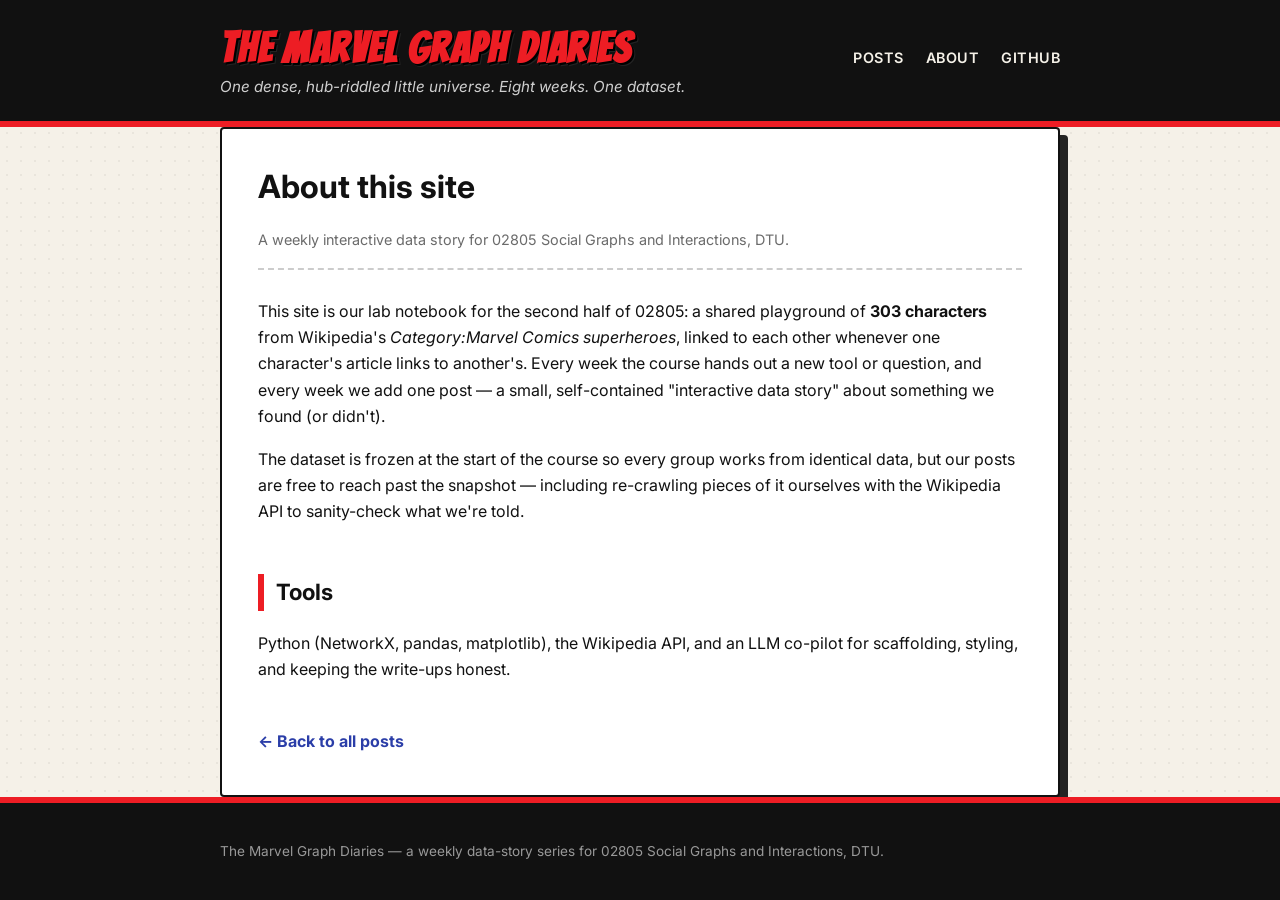
==== docs/about.html @ eedf39a9 "Bootstrap: GitHub Pages site + Week 1 network analysis The Marvel Graph Diaries: comic-styled static" ====
<!DOCTYPE html>
<html lang="en">
<head>
<meta charset="UTF-8">
<meta name="viewport" content="width=device-width, initial-scale=1.0">
<title>About — The Marvel Graph Diaries</title>
<link rel="icon" href="data:image/svg+xml,<svg xmlns=%22http://www.w3.org/2000/svg%22 viewBox=%220 0 100 100%22><text y=%22.9em%22 font-size=%2290%22>🕸️</text></svg>">
<link rel="stylesheet" href="assets/css/style.css">
</head>
<body>

<header class="masthead">
  <div class="wrap">
    <div>
      <h1 class="site-title"><a href="index.html">The Marvel Graph Diaries</a></h1>
      <p class="site-tagline">One dense, hub-riddled little universe. Eight weeks. One dataset.</p>
    </div>
    <nav class="site-nav">
      <a href="index.html">Posts</a>
      <a href="about.html">About</a>
      <a href="https://github.com/TSimona08/social-graph-interactions" target="_blank" rel="noopener">GitHub</a>
    </nav>
  </div>
</header>

<main class="wrap">
  <article class="post">
    <h1>About this site</h1>
    <p class="post-meta">A weekly interactive data story for 02805 Social Graphs and Interactions, DTU.</p>

    <p>
      This site is our lab notebook for the second half of 02805: a shared playground of
      <strong>303 characters</strong> from Wikipedia's <em>Category:Marvel Comics superheroes</em>,
      linked to each other whenever one character's article links to another's. Every week the
      course hands out a new tool or question, and every week we add one post — a small,
      self-contained "interactive data story" about something we found (or didn't).
    </p>

    <p>
      The dataset is frozen at the start of the course so every group works from identical data,
      but our posts are free to reach past the snapshot — including re-crawling pieces of it
      ourselves with the Wikipedia API to sanity-check what we're told.
    </p>

    <h2>Tools</h2>
    <p>
      Python (NetworkX, pandas, matplotlib), the Wikipedia API, and an LLM co-pilot for
      scaffolding, styling, and keeping the write-ups honest.
    </p>

    <a class="back-link" href="index.html">← Back to all posts</a>
  </article>
</main>

<footer>
  <div class="wrap">
    <p>The Marvel Graph Diaries — a weekly data-story series for 02805 Social Graphs and Interactions, DTU.</p>
  </div>
</footer>

</body>
</html>
---- docs/assets/css/style.css ----
/* The Marvel Graph Diaries — shared stylesheet */

@import url('https://fonts.googleapis.com/css2?family=Bangers&family=Inter:wght@400;500;600;700&family=JetBrains+Mono:wght@400;600&display=swap');

:root {
  --marvel-red: #ed1d24;
  --marvel-red-dark: #b3151a;
  --ink: #111111;
  --paper: #f5f1e8;
  --paper-panel: #ffffff;
  --gray: #6b6b6b;
  --line: #111111;
  --accent-blue: #2b3ea8;
  --accent-green: #1c8a5a;
  --max-width: 880px;
}

* { box-sizing: border-box; }

html { background: var(--ink); }

body {
  margin: 0;
  background: var(--paper);
  color: var(--ink);
  font-family: 'Inter', -apple-system, BlinkMacSystemFont, sans-serif;
  line-height: 1.65;
}

/* subtle halftone-ish texture on the page background */
body {
  background-image: radial-gradient(circle, rgba(0,0,0,0.05) 1px, transparent 1px);
  background-size: 14px 14px;
}

a { color: var(--accent-blue); text-decoration: none; }
a:hover { text-decoration: underline; }

.wrap {
  max-width: var(--max-width);
  margin: 0 auto;
  padding: 0 20px;
}

/* ---- Header / masthead ---- */
.masthead {
  background: var(--ink);
  border-bottom: 6px solid var(--marvel-red);
  padding: 28px 0 22px;
}

.masthead .wrap {
  display: flex;
  align-items: baseline;
  justify-content: space-between;
  flex-wrap: wrap;
  gap: 10px;
}

.site-title {
  font-family: 'Bangers', cursive;
  letter-spacing: 1.5px;
  font-size: 2.6rem;
  color: var(--marvel-red);
  text-shadow: 2px 2px 0 #000, 3px 3px 0 rgba(255,255,255,0.08);
  margin: 0;
  line-height: 1;
}

.site-title a { color: inherit; text-decoration: none; }

.site-tagline {
  color: #cfcfcf;
  font-size: 0.95rem;
  margin: 4px 0 0;
  font-style: italic;
}

nav.site-nav a {
  color: #f5f1e8;
  margin-left: 18px;
  font-weight: 600;
  font-size: 0.9rem;
  text-transform: uppercase;
  letter-spacing: 0.5px;
}
nav.site-nav a:hover { color: var(--marvel-red); text-decoration: none; }

/* ---- Hero / intro band ---- */
.hero {
  background: var(--marvel-red);
  color: #fff;
  padding: 22px 0;
  border-bottom: 4px solid var(--ink);
}
.hero .wrap p {
  margin: 0;
  font-weight: 500;
}

/* ---- Main content ---- */
main {
  padding: 40px 0 60px;
}

/* ---- Post cards on the index ---- */
.post-list {
  list-style: none;
  margin: 0;
  padding: 0;
  display: grid;
  gap: 22px;
}

.post-card {
  background: var(--paper-panel);
  border: 2.5px solid var(--ink);
  border-radius: 4px;
  padding: 22px 24px;
  box-shadow: 6px 6px 0 rgba(0,0,0,0.85);
  transition: transform 0.12s ease;
}
.post-card:hover { transform: translate(-2px, -2px); }

.post-card .week-badge {
  display: inline-block;
  background: var(--ink);
  color: var(--marvel-red);
  font-family: 'Bangers', cursive;
  font-size: 1.1rem;
  letter-spacing: 1px;
  padding: 2px 12px;
  border-radius: 3px;
  margin-bottom: 10px;
}

.post-card h2 {
  margin: 0 0 8px;
  font-size: 1.5rem;
}
.post-card h2 a { color: var(--ink); }
.post-card h2 a:hover { color: var(--marvel-red); }

.post-card .meta {
  color: var(--gray);
  font-size: 0.85rem;
  margin-bottom: 10px;
}

.post-card p.excerpt {
  margin: 0 0 10px;
}

.post-card .read-more {
  font-weight: 700;
  text-transform: uppercase;
  font-size: 0.8rem;
  letter-spacing: 0.5px;
}

.coming-soon {
  border-style: dashed;
  opacity: 0.6;
  box-shadow: none;
}

/* ---- Post page ---- */
article.post {
  background: var(--paper-panel);
  border: 2.5px solid var(--ink);
  border-radius: 4px;
  padding: 32px 36px 40px;
  box-shadow: 8px 8px 0 rgba(0,0,0,0.85);
}

article.post h1 {
  font-size: 2rem;
  margin-top: 0;
  margin-bottom: 6px;
}

article.post .post-meta {
  color: var(--gray);
  font-size: 0.9rem;
  margin-bottom: 28px;
  padding-bottom: 16px;
  border-bottom: 2px dashed #ccc;
}

article.post h2 {
  font-size: 1.4rem;
  margin-top: 2.2em;
  border-left: 6px solid var(--marvel-red);
  padding-left: 12px;
}

article.post h3 {
  font-size: 1.1rem;
  color: var(--accent-blue);
}

article.post figure {
  margin: 24px 0;
  text-align: center;
}
article.post figure img {
  max-width: 100%;
  border: 2px solid var(--ink);
  border-radius: 4px;
  background: #fff;
}
article.post figcaption {
  font-size: 0.85rem;
  color: var(--gray);
  margin-top: 8px;
  font-style: italic;
}

article.post table {
  width: 100%;
  border-collapse: collapse;
  margin: 20px 0;
  font-size: 0.92rem;
}
article.post th, article.post td {
  border: 1px solid #ccc;
  padding: 8px 10px;
  text-align: left;
}
article.post th {
  background: var(--ink);
  color: var(--paper);
}
article.post tr:nth-child(even) { background: #f8f6f0; }

article.post code, article.post pre {
  font-family: 'JetBrains Mono', monospace;
  font-size: 0.85rem;
}
article.post pre {
  background: var(--ink);
  color: #eee;
  padding: 14px 16px;
  border-radius: 6px;
  overflow-x: auto;
}
article.post code {
  background: #eee5d3;
  padding: 1px 5px;
  border-radius: 3px;
}

.callout {
  background: #fff6e0;
  border-left: 5px solid #d69f00;
  padding: 12px 16px;
  margin: 20px 0;
  border-radius: 3px;
  font-size: 0.95rem;
}

.callout.surprise {
  background: #ffe9e9;
  border-left-color: var(--marvel-red);
}

.stat-row {
  display: flex;
  flex-wrap: wrap;
  gap: 14px;
  margin: 20px 0;
}
.stat-box {
  flex: 1 1 140px;
  background: var(--ink);
  color: var(--paper);
  border-radius: 6px;
  padding: 14px 16px;
  text-align: center;
}
.stat-box .num {
  font-family: 'Bangers', cursive;
  font-size: 1.8rem;
  color: var(--marvel-red);
  display: block;
  line-height: 1.1;
}
.stat-box .label {
  font-size: 0.75rem;
  text-transform: uppercase;
  letter-spacing: 0.5px;
  color: #ccc;
}

.back-link {
  display: inline-block;
  margin-top: 30px;
  font-weight: 700;
}

/* ---- Footer ---- */
footer {
  background: var(--ink);
  color: #999;
  padding: 24px 0;
  font-size: 0.85rem;
  border-top: 6px solid var(--marvel-red);
}
footer a { color: #ccc; }

@media (max-width: 600px) {
  .site-title { font-size: 2rem; }
  article.post { padding: 24px 18px; }
}
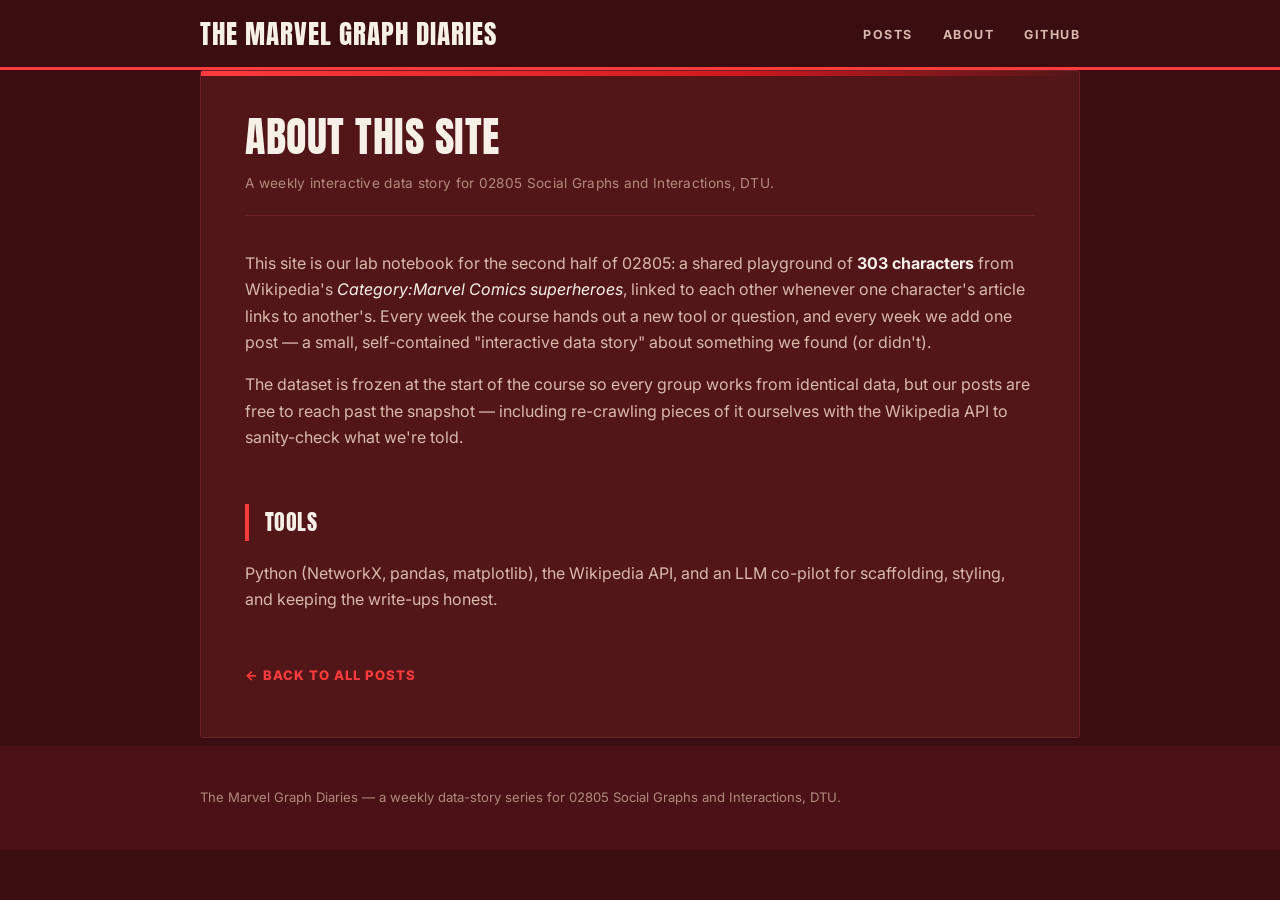
==== commit 60c39bcf: "Add weeks 3 and 4, refresh week 1 and bonus-turing styling Week 3: shortest-path explorer over cliqu" ====
--- a/docs/about.html
+++ b/docs/about.html
@@ -11,10 +11,7 @@
 
 <header class="masthead">
   <div class="wrap">
-    <div>
-      <h1 class="site-title"><a href="index.html">The Marvel Graph Diaries</a></h1>
-      <p class="site-tagline">One dense, hub-riddled little universe. Eight weeks. One dataset.</p>
-    </div>
+    <p class="site-title"><a href="index.html">The Marvel Graph Diaries</a></p>
     <nav class="site-nav">
       <a href="index.html">Posts</a>
       <a href="about.html">About</a>
--- a/docs/assets/css/style.css
+++ b/docs/assets/css/style.css
@@ -1,39 +1,43 @@
-/* The Marvel Graph Diaries — shared stylesheet */
-
-@import url('https://fonts.googleapis.com/css2?family=Bangers&family=Inter:wght@400;500;600;700&family=JetBrains+Mono:wght@400;600&display=swap');
+/* The Marvel Graph Diaries — movie-poster theme */
+
+@import url('https://fonts.googleapis.com/css2?family=Anton&family=Inter:wght@400;500;600;700;800&family=JetBrains+Mono:wght@400;600&display=swap');
 
 :root {
-  --marvel-red: #ed1d24;
-  --marvel-red-dark: #b3151a;
-  --ink: #111111;
-  --paper: #f5f1e8;
-  --paper-panel: #ffffff;
-  --gray: #6b6b6b;
-  --line: #111111;
-  --accent-blue: #2b3ea8;
-  --accent-green: #1c8a5a;
-  --max-width: 880px;
+  --maroon: #3a0d10;
+  --maroon-soft: #4a1216;
+  --panel: #521619;
+  --line: #6b2226;
+  --red: #ff3b3b;
+  --red-deep: #d4181f;
+  --white: #f7f0e6;
+  --dim: #d9b8ac;
+  --faint: #b3897e;
+  --gold: #e0b45c;
+  --steel: #7fa8d9;
+  --max-width: 920px;
+  --max-width-wide: 1180px;
 }
 
 * { box-sizing: border-box; }
 
-html { background: var(--ink); }
+html { background: var(--maroon); }
 
 body {
   margin: 0;
-  background: var(--paper);
-  color: var(--ink);
+  background: var(--maroon);
+  color: var(--white);
   font-family: 'Inter', -apple-system, BlinkMacSystemFont, sans-serif;
   line-height: 1.65;
 }
 
-/* subtle halftone-ish texture on the page background */
 body {
-  background-image: radial-gradient(circle, rgba(0,0,0,0.05) 1px, transparent 1px);
-  background-size: 14px 14px;
-}
-
-a { color: var(--accent-blue); text-decoration: none; }
+  background-image:
+    radial-gradient(ellipse 80% 50% at 50% -10%, rgba(224,17,26,0.18), transparent 60%),
+    repeating-linear-gradient(0deg, rgba(255,255,255,0.015) 0px, transparent 1px, transparent 2px);
+  background-attachment: fixed;
+}
+
+a { color: var(--red); text-decoration: none; }
 a:hover { text-decoration: underline; }
 
 .wrap {
@@ -42,65 +46,100 @@
   padding: 0 20px;
 }
 
+.wrap.wide {
+  max-width: var(--max-width-wide);
+}
+
 /* ---- Header / masthead ---- */
 .masthead {
-  background: var(--ink);
-  border-bottom: 6px solid var(--marvel-red);
-  padding: 28px 0 22px;
+  background: var(--maroon);
+  border-bottom: 3px solid var(--red);
+  padding: 20px 0;
+  position: relative;
+}
+.masthead::after {
+  content: '';
+  position: absolute;
+  left: 0; right: 0; bottom: -3px;
+  height: 3px;
+  background: linear-gradient(90deg, var(--red) 0%, transparent 70%);
 }
 
 .masthead .wrap {
   display: flex;
-  align-items: baseline;
+  align-items: center;
   justify-content: space-between;
   flex-wrap: wrap;
   gap: 10px;
 }
 
 .site-title {
-  font-family: 'Bangers', cursive;
-  letter-spacing: 1.5px;
-  font-size: 2.6rem;
-  color: var(--marvel-red);
-  text-shadow: 2px 2px 0 #000, 3px 3px 0 rgba(255,255,255,0.08);
+  font-family: 'Anton', 'Inter', sans-serif;
+  font-weight: 400;
+  text-transform: uppercase;
+  letter-spacing: 1px;
+  font-size: 1.7rem;
+  color: var(--white);
   margin: 0;
   line-height: 1;
 }
-
 .site-title a { color: inherit; text-decoration: none; }
 
-.site-tagline {
-  color: #cfcfcf;
-  font-size: 0.95rem;
-  margin: 4px 0 0;
-  font-style: italic;
-}
+.site-tagline { display: none; }
 
 nav.site-nav a {
-  color: #f5f1e8;
-  margin-left: 18px;
-  font-weight: 600;
-  font-size: 0.9rem;
-  text-transform: uppercase;
-  letter-spacing: 0.5px;
-}
-nav.site-nav a:hover { color: var(--marvel-red); text-decoration: none; }
-
-/* ---- Hero / intro band ---- */
+  color: var(--dim);
+  margin-left: 26px;
+  font-weight: 700;
+  font-size: 0.78rem;
+  text-transform: uppercase;
+  letter-spacing: 1.5px;
+}
+nav.site-nav a:hover { color: var(--red); text-decoration: none; }
+
+/* ---- Hero / poster band ---- */
 .hero {
-  background: var(--marvel-red);
-  color: #fff;
-  padding: 22px 0;
-  border-bottom: 4px solid var(--ink);
-}
-.hero .wrap p {
-  margin: 0;
-  font-weight: 500;
-}
+  background:
+    linear-gradient(180deg, rgba(58,13,16,0.5) 0%, var(--maroon) 92%),
+    linear-gradient(115deg, transparent 40%, rgba(255,59,59,0.22) 40.5%, rgba(255,59,59,0.22) 42%, transparent 42.5%),
+    radial-gradient(ellipse 70% 60% at 30% 20%, rgba(255,59,59,0.28), transparent 60%),
+    var(--maroon-soft);
+  padding: 64px 0 52px;
+  border-bottom: 1px solid var(--line);
+  text-align: center;
+}
+.hero .eyebrow {
+  display: inline-block;
+  color: var(--red);
+  font-weight: 800;
+  font-size: 0.78rem;
+  letter-spacing: 3px;
+  text-transform: uppercase;
+  margin-bottom: 18px;
+}
+.hero h1.hero-title {
+  font-family: 'Anton', sans-serif;
+  font-weight: 400;
+  text-transform: uppercase;
+  font-size: clamp(2.6rem, 7vw, 4.6rem);
+  line-height: 0.95;
+  letter-spacing: 1px;
+  margin: 0 0 20px;
+  color: var(--white);
+  text-shadow: 0 0 40px rgba(224,17,26,0.4);
+}
+.hero h1.hero-title .accent { color: var(--red); }
+.hero .wrap p.tagline {
+  margin: 0 auto;
+  max-width: 560px;
+  color: var(--dim);
+  font-size: 1.05rem;
+}
+.hero .wrap p.tagline em { color: var(--white); font-style: normal; }
 
 /* ---- Main content ---- */
 main {
-  padding: 40px 0 60px;
+  padding: 52px 0 64px;
 }
 
 /* ---- Post cards on the index ---- */
@@ -109,206 +148,585 @@
   margin: 0;
   padding: 0;
   display: grid;
-  gap: 22px;
+  gap: 24px;
 }
 
 .post-card {
-  background: var(--paper-panel);
-  border: 2.5px solid var(--ink);
-  border-radius: 4px;
-  padding: 22px 24px;
-  box-shadow: 6px 6px 0 rgba(0,0,0,0.85);
-  transition: transform 0.12s ease;
-}
-.post-card:hover { transform: translate(-2px, -2px); }
+  position: relative;
+  background: var(--panel);
+  border: 1px solid var(--line);
+  border-radius: 3px;
+  overflow: hidden;
+  transition: transform 0.18s ease, border-color 0.18s ease;
+}
+.post-card::before {
+  content: '';
+  position: absolute;
+  top: 0; left: 0; bottom: 0;
+  width: 5px;
+  background: var(--red);
+  z-index: 1;
+}
+.post-card:hover {
+  transform: translateY(-3px);
+  border-color: var(--red-deep);
+}
+.post-card .card-body {
+  padding: 24px 28px;
+}
 
 .post-card .week-badge {
   display: inline-block;
-  background: var(--ink);
-  color: var(--marvel-red);
-  font-family: 'Bangers', cursive;
-  font-size: 1.1rem;
-  letter-spacing: 1px;
-  padding: 2px 12px;
-  border-radius: 3px;
-  margin-bottom: 10px;
+  background: var(--red);
+  color: var(--maroon);
+  font-family: 'Anton', sans-serif;
+  font-weight: 400;
+  font-size: 0.95rem;
+  letter-spacing: 2px;
+  text-transform: uppercase;
+  padding: 4px 14px;
+  border-radius: 2px;
+  margin-bottom: 14px;
+}
+
+.post-card .week-badge.bonus {
+  background: var(--steel);
+  color: var(--white);
 }
 
 .post-card h2 {
-  margin: 0 0 8px;
-  font-size: 1.5rem;
-}
-.post-card h2 a { color: var(--ink); }
-.post-card h2 a:hover { color: var(--marvel-red); }
+  margin: 0 0 10px;
+  font-size: 1.6rem;
+  font-family: 'Anton', sans-serif;
+  font-weight: 400;
+  letter-spacing: 0.3px;
+  text-transform: uppercase;
+  line-height: 1.15;
+}
+.post-card h2 a { color: var(--white); }
+.post-card h2 a:hover { color: var(--red); text-decoration: none; }
 
 .post-card .meta {
-  color: var(--gray);
-  font-size: 0.85rem;
-  margin-bottom: 10px;
+  color: var(--faint);
+  font-size: 0.82rem;
+  margin-bottom: 14px;
+  letter-spacing: 0.3px;
 }
 
 .post-card p.excerpt {
-  margin: 0 0 10px;
+  margin: 0 0 14px;
+  color: var(--dim);
 }
 
 .post-card .read-more {
-  font-weight: 700;
+  font-weight: 800;
   text-transform: uppercase;
   font-size: 0.8rem;
-  letter-spacing: 0.5px;
+  letter-spacing: 1.5px;
+  color: var(--red);
 }
 
 .coming-soon {
-  border-style: dashed;
-  opacity: 0.6;
-  box-shadow: none;
-}
+  opacity: 0.45;
+}
+.coming-soon::before { background: var(--faint); }
 
 /* ---- Post page ---- */
 article.post {
-  background: var(--paper-panel);
-  border: 2.5px solid var(--ink);
-  border-radius: 4px;
-  padding: 32px 36px 40px;
-  box-shadow: 8px 8px 0 rgba(0,0,0,0.85);
+  position: relative;
+  background: var(--panel);
+  border: 1px solid var(--line);
+  border-radius: 3px;
+  padding: 44px 44px 50px;
+  overflow: hidden;
+}
+article.post::before {
+  content: '';
+  position: absolute;
+  top: 0; left: 0; right: 0;
+  height: 5px;
+  background: linear-gradient(90deg, var(--red) 0%, var(--red-deep) 60%, transparent 100%);
 }
 
 article.post h1 {
-  font-size: 2rem;
+  font-family: 'Anton', sans-serif;
+  font-weight: 400;
+  text-transform: uppercase;
+  letter-spacing: 0.5px;
+  font-size: clamp(1.8rem, 4vw, 2.6rem);
+  line-height: 1.05;
   margin-top: 0;
-  margin-bottom: 6px;
+  margin-bottom: 12px;
+  color: var(--white);
 }
 
 article.post .post-meta {
-  color: var(--gray);
-  font-size: 0.9rem;
-  margin-bottom: 28px;
-  padding-bottom: 16px;
-  border-bottom: 2px dashed #ccc;
+  color: var(--faint);
+  font-size: 0.85rem;
+  margin-bottom: 34px;
+  padding-bottom: 20px;
+  border-bottom: 1px solid var(--line);
+  letter-spacing: 0.3px;
 }
 
 article.post h2 {
+  font-family: 'Anton', sans-serif;
+  font-weight: 400;
+  text-transform: uppercase;
   font-size: 1.4rem;
-  margin-top: 2.2em;
-  border-left: 6px solid var(--marvel-red);
-  padding-left: 12px;
+  letter-spacing: 0.4px;
+  margin-top: 2.4em;
+  color: var(--white);
+  padding-left: 16px;
+  border-left: 4px solid var(--red);
 }
 
 article.post h3 {
-  font-size: 1.1rem;
-  color: var(--accent-blue);
-}
+  font-size: 1.05rem;
+  color: var(--steel);
+  font-weight: 700;
+}
+
+article.post p, article.post li { color: var(--dim); }
+article.post strong { color: var(--white); }
+article.post em { color: var(--white); font-style: italic; }
 
 article.post figure {
-  margin: 24px 0;
+  margin: 28px 0;
   text-align: center;
 }
 article.post figure img {
   max-width: 100%;
-  border: 2px solid var(--ink);
-  border-radius: 4px;
+  border: 1px solid var(--line);
+  border-radius: 3px;
   background: #fff;
 }
 article.post figcaption {
-  font-size: 0.85rem;
-  color: var(--gray);
-  margin-top: 8px;
+  font-size: 0.82rem;
+  color: var(--faint);
+  margin-top: 10px;
   font-style: italic;
 }
 
 article.post table {
   width: 100%;
   border-collapse: collapse;
-  margin: 20px 0;
-  font-size: 0.92rem;
+  margin: 24px 0;
+  font-size: 0.9rem;
 }
 article.post th, article.post td {
-  border: 1px solid #ccc;
-  padding: 8px 10px;
+  border: 1px solid var(--line);
+  padding: 10px 12px;
   text-align: left;
+  color: var(--dim);
 }
 article.post th {
-  background: var(--ink);
-  color: var(--paper);
-}
-article.post tr:nth-child(even) { background: #f8f6f0; }
+  background: var(--maroon);
+  color: var(--white);
+  font-weight: 800;
+  letter-spacing: 0.5px;
+  text-transform: uppercase;
+  font-size: 0.78rem;
+}
+article.post tr:nth-child(even) { background: rgba(255,255,255,0.02); }
 
 article.post code, article.post pre {
   font-family: 'JetBrains Mono', monospace;
-  font-size: 0.85rem;
+  font-size: 0.83rem;
 }
 article.post pre {
-  background: var(--ink);
-  color: #eee;
-  padding: 14px 16px;
-  border-radius: 6px;
+  background: var(--maroon);
+  color: #ecd9cf;
+  padding: 18px 20px;
+  border-radius: 4px;
+  border: 1px solid var(--line);
   overflow-x: auto;
 }
 article.post code {
-  background: #eee5d3;
-  padding: 1px 5px;
+  background: var(--maroon);
+  border: 1px solid var(--line);
+  color: var(--red);
+  padding: 1px 6px;
   border-radius: 3px;
 }
+article.post pre code {
+  background: none;
+  border: none;
+  color: inherit;
+  padding: 0;
+}
 
 .callout {
-  background: #fff6e0;
-  border-left: 5px solid #d69f00;
-  padding: 12px 16px;
-  margin: 20px 0;
-  border-radius: 3px;
+  background: rgba(201,162,75,0.08);
+  border-left: 4px solid var(--gold);
+  padding: 16px 20px;
+  margin: 24px 0;
+  border-radius: 2px;
   font-size: 0.95rem;
+  color: var(--dim);
 }
 
 .callout.surprise {
-  background: #ffe9e9;
-  border-left-color: var(--marvel-red);
+  background: rgba(224,17,26,0.1);
+  border-left-color: var(--red);
 }
 
 .stat-row {
   display: flex;
   flex-wrap: wrap;
   gap: 14px;
-  margin: 20px 0;
+  margin: 24px 0;
 }
 .stat-box {
   flex: 1 1 140px;
-  background: var(--ink);
-  color: var(--paper);
-  border-radius: 6px;
-  padding: 14px 16px;
+  background: var(--maroon);
+  border: 1px solid var(--line);
+  border-top: 2px solid var(--red);
+  border-radius: 2px;
+  padding: 18px 16px;
   text-align: center;
 }
 .stat-box .num {
-  font-family: 'Bangers', cursive;
-  font-size: 1.8rem;
-  color: var(--marvel-red);
+  font-family: 'Anton', sans-serif;
+  font-weight: 400;
+  font-size: 2.1rem;
+  color: var(--red);
   display: block;
   line-height: 1.1;
 }
 .stat-box .label {
-  font-size: 0.75rem;
-  text-transform: uppercase;
-  letter-spacing: 0.5px;
-  color: #ccc;
+  font-size: 0.72rem;
+  text-transform: uppercase;
+  letter-spacing: 1px;
+  color: var(--faint);
 }
 
 .back-link {
   display: inline-block;
-  margin-top: 30px;
-  font-weight: 700;
+  margin-top: 36px;
+  font-weight: 800;
+  color: var(--red);
+  text-transform: uppercase;
+  font-size: 0.82rem;
+  letter-spacing: 1px;
 }
 
 /* ---- Footer ---- */
 footer {
-  background: var(--ink);
-  color: #999;
-  padding: 24px 0;
+  background: var(--maroon-soft);
+  color: var(--faint);
+  padding: 28px 0;
+  font-size: 0.82rem;
+  border-top: none;
+  margin-top: 8px;
+}
+footer a { color: var(--dim); }
+
+@media (max-width: 600px) {
+  article.post { padding: 30px 22px; }
+  .hero { padding: 48px 0 40px; }
+}
+
+/* ================================================================
+   Comic-panel system — visual-first post layout
+   ================================================================ */
+
+.comic-page {
+  display: grid;
+  gap: 14px;
+  margin: 0 0 40px;
+}
+
+.comic-masthead {
+  text-align: center;
+  padding: 6px 0 2px;
+}
+.comic-masthead .issue-no {
+  display: inline-block;
+  background: var(--red);
+  color: var(--maroon);
+  font-family: 'Anton', sans-serif;
   font-size: 0.85rem;
-  border-top: 6px solid var(--marvel-red);
-}
-footer a { color: #ccc; }
-
-@media (max-width: 600px) {
-  .site-title { font-size: 2rem; }
-  article.post { padding: 24px 18px; }
-}
+  letter-spacing: 2px;
+  padding: 4px 14px;
+  border-radius: 2px;
+  margin-bottom: 14px;
+}
+.comic-masthead h1 {
+  font-family: 'Anton', sans-serif;
+  font-weight: 400;
+  text-transform: uppercase;
+  font-size: clamp(2.2rem, 6vw, 3.4rem);
+  line-height: 0.98;
+  margin: 0 0 10px;
+  color: var(--white);
+  text-shadow: 0 0 30px rgba(255,59,59,0.35);
+}
+.comic-masthead .hook {
+  color: var(--dim);
+  font-size: 1.05rem;
+  max-width: 640px;
+  margin: 0 auto;
+}
+.comic-masthead .hook strong { color: var(--white); }
+
+/* generic panel */
+.panel {
+  position: relative;
+  background: var(--panel);
+  border: 2px solid var(--line);
+  border-radius: 4px;
+  overflow: hidden;
+  display: flex;
+  flex-direction: column;
+}
+.panel-media {
+  position: relative;
+  background: #fff;
+  display: flex;
+  align-items: center;
+  justify-content: center;
+  overflow: hidden;
+  flex: 1;
+}
+.panel-media img {
+  width: 100%;
+  height: 100%;
+  object-fit: contain;
+  display: block;
+}
+
+/* interactive chart containers — Plotly needs an explicit, sized box */
+.panel-media.chart {
+  background: var(--maroon-soft);
+  min-height: 380px;
+  align-items: stretch;
+}
+.panel-media.chart.tall { min-height: 520px; }
+.panel-media.chart .js-plotly-plot,
+.panel-media.chart .plot-container {
+  width: 100%;
+}
+.chart-loading {
+  position: absolute;
+  inset: 0;
+  display: flex;
+  align-items: center;
+  justify-content: center;
+  color: var(--faint);
+  font-size: 0.85rem;
+  letter-spacing: 0.5px;
+  text-transform: uppercase;
+}
+
+/* legend chips under an interactive network chart */
+.chart-legend {
+  display: flex;
+  flex-wrap: wrap;
+  gap: 14px;
+  padding: 10px 18px 0;
+  font-size: 0.8rem;
+  color: var(--dim);
+}
+.chart-legend .swatch {
+  display: inline-block;
+  width: 10px;
+  height: 10px;
+  border-radius: 2px;
+  margin-right: 6px;
+  vertical-align: middle;
+}
+.chart-hint {
+  font-size: 0.78rem;
+  color: var(--faint);
+  padding: 4px 18px 12px;
+}
+.panel-caption {
+  background: var(--maroon);
+  border-top: 2px solid var(--line);
+  padding: 14px 18px;
+  font-size: 0.92rem;
+  color: var(--dim);
+  line-height: 1.5;
+}
+.panel-caption strong { color: var(--white); }
+.panel-caption .cap-label {
+  display: block;
+  font-family: 'Anton', sans-serif;
+  color: var(--red);
+  font-size: 0.78rem;
+  letter-spacing: 1.5px;
+  text-transform: uppercase;
+  margin-bottom: 5px;
+}
+
+/* splash panel = full width, hero-scale */
+.panel.splash { grid-column: 1 / -1; }
+.panel.splash .panel-media { min-height: 260px; }
+
+/* stat panel = big number, no image */
+.panel.stat {
+  align-items: center;
+  justify-content: center;
+  text-align: center;
+  padding: 26px 18px;
+  background: linear-gradient(160deg, var(--panel) 0%, var(--maroon-soft) 100%);
+}
+.panel.stat .num {
+  font-family: 'Anton', sans-serif;
+  font-size: clamp(2.4rem, 6vw, 3.4rem);
+  color: var(--red);
+  line-height: 1;
+  text-shadow: 0 0 24px rgba(255,59,59,0.3);
+}
+.panel.stat .label {
+  margin-top: 8px;
+  font-size: 0.78rem;
+  text-transform: uppercase;
+  letter-spacing: 1.2px;
+  color: var(--faint);
+}
+.panel.stat .sub {
+  margin-top: 10px;
+  font-size: 0.85rem;
+  color: var(--dim);
+}
+
+/* grid layouts for panel rows */
+.panel-grid {
+  display: grid;
+  grid-template-columns: repeat(3, 1fr);
+  gap: 14px;
+}
+.panel-grid.cols-2 { grid-template-columns: repeat(2, 1fr); }
+.panel-grid.cols-4 { grid-template-columns: repeat(4, 1fr); }
+
+@media (max-width: 760px) {
+  .panel-grid, .panel-grid.cols-2, .panel-grid.cols-4 {
+    grid-template-columns: 1fr;
+  }
+}
+
+/* chain chip — visual replacement for table rows */
+.chain-chip {
+  display: flex;
+  align-items: center;
+  flex-wrap: wrap;
+  gap: 6px;
+  background: var(--maroon);
+  border: 1px solid var(--line);
+  border-radius: 4px;
+  padding: 10px 12px;
+  font-size: 0.85rem;
+}
+.chain-chip .node {
+  background: var(--panel);
+  border-left: 3px solid var(--red);
+  padding: 4px 10px;
+  border-radius: 3px;
+  font-weight: 600;
+  color: var(--white);
+}
+.chain-chip .node.origin { border-left-color: var(--gold); }
+.chain-chip .arrow { color: var(--faint); }
+.chip-grid {
+  display: grid;
+  grid-template-columns: repeat(2, 1fr);
+  gap: 10px;
+  margin: 20px 0;
+}
+@media (max-width: 700px) {
+  .chip-grid { grid-template-columns: 1fr; }
+}
+
+/* interactive tool as a "gadget" splash panel */
+.gadget {
+  background:
+    radial-gradient(ellipse 120% 100% at 50% 0%, rgba(255,59,59,0.16), transparent 60%),
+    var(--panel);
+  border: 2px solid var(--red);
+  border-radius: 4px;
+  padding: 26px 26px 22px;
+}
+.gadget .gadget-label {
+  display: inline-block;
+  font-family: 'Anton', sans-serif;
+  color: var(--red);
+  letter-spacing: 2px;
+  font-size: 0.85rem;
+  text-transform: uppercase;
+  margin-bottom: 14px;
+}
+.gadget label {
+  display: block;
+  font-size: 0.78rem;
+  text-transform: uppercase;
+  letter-spacing: 1px;
+  color: var(--faint);
+  margin-bottom: 8px;
+}
+.gadget-row {
+  display: flex;
+  gap: 10px;
+  flex-wrap: wrap;
+}
+.gadget input[type="text"] {
+  flex: 1 1 240px;
+  background: var(--maroon);
+  border: 1px solid var(--line);
+  color: var(--white);
+  padding: 12px 16px;
+  border-radius: 3px;
+  font-size: 1rem;
+  font-family: inherit;
+}
+.gadget input[type="text"]:focus { outline: none; border-color: var(--red); }
+.gadget button {
+  background: var(--red);
+  color: var(--maroon);
+  border: none;
+  font-weight: 800;
+  text-transform: uppercase;
+  letter-spacing: 1px;
+  font-size: 0.85rem;
+  padding: 12px 22px;
+  border-radius: 3px;
+  cursor: pointer;
+}
+.gadget button:hover { background: var(--red-deep); color: var(--white); }
+.gadget-hint { font-size: 0.78rem; color: var(--faint); margin-top: 10px; }
+.gadget-hint a { color: var(--dim); text-decoration: underline; }
+.gadget-result { margin-top: 20px; min-height: 1.5em; }
+.gadget-chain {
+  display: flex;
+  flex-wrap: wrap;
+  align-items: center;
+  gap: 8px;
+  margin-top: 10px;
+}
+.gadget-node {
+  background: var(--maroon);
+  border: 1px solid var(--line);
+  border-left: 3px solid var(--red);
+  padding: 7px 13px;
+  border-radius: 3px;
+  font-weight: 700;
+  color: var(--white);
+  font-size: 0.95rem;
+}
+.gadget-node.origin { border-left-color: var(--gold); }
+.gadget-arrow { color: var(--faint); font-weight: 700; }
+.gadget-distance {
+  font-family: 'Anton', sans-serif;
+  color: var(--red);
+  font-size: 1.5rem;
+  margin-right: 10px;
+}
+.gadget-error { color: var(--faint); font-style: italic; }
+.gadget-status { font-size: 0.82rem; color: var(--faint); margin-top: 12px; }
+
+.back-panel {
+  grid-column: 1 / -1;
+  text-align: center;
+  padding: 8px 0 0;
+}
